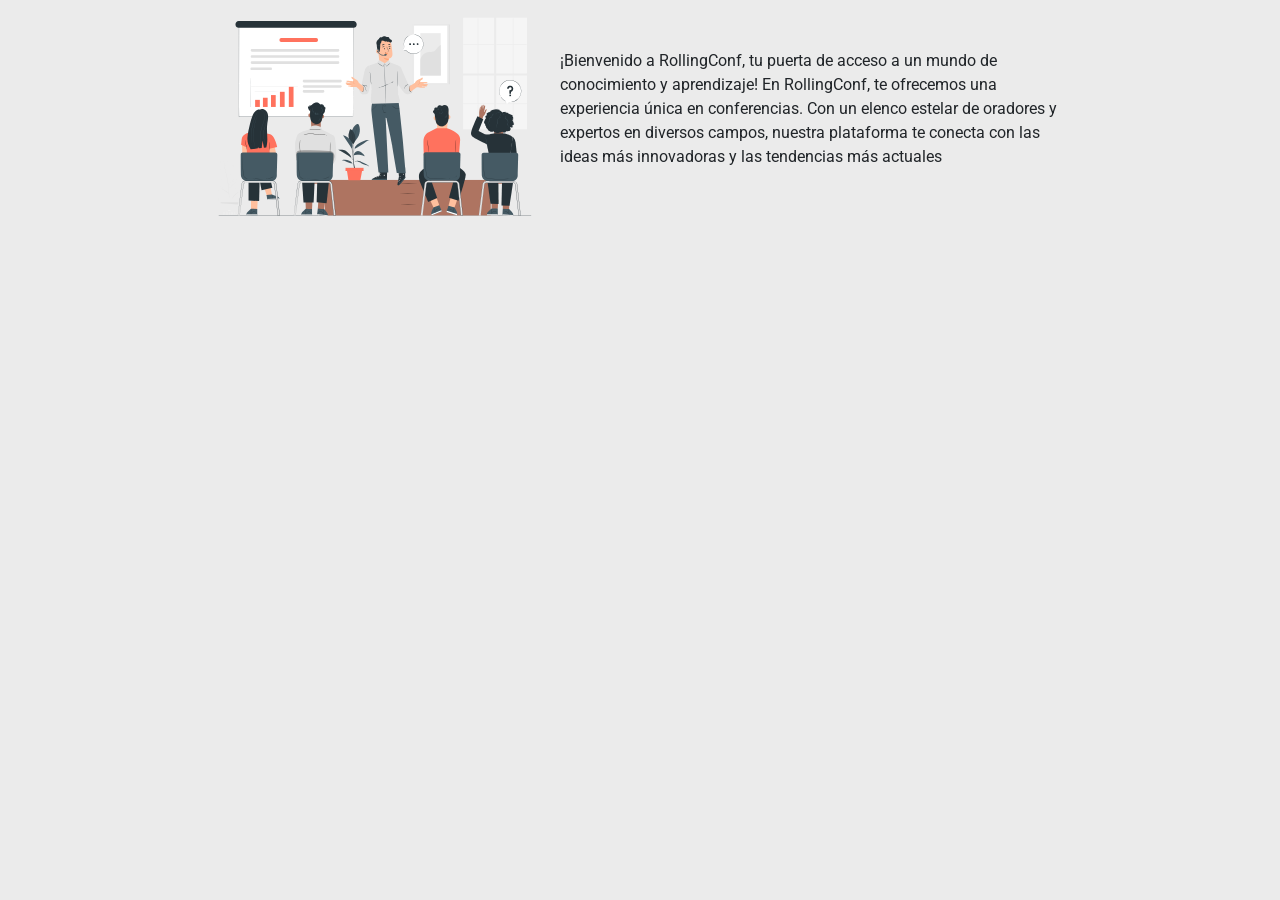
==== index.html @ a0eeaef7 "Merge pull request #10 from SOFIHAI/dev Dev" ====
<!doctype html>
<html lang="en">

<head>
  <meta charset="UTF-8" />
  <link rel="icon" type="image/svg+xml" href="/vite.svg" />
  <meta name="viewport" content="width=device-width, initial-scale=1.0" />
  <link href="https://cdn.jsdelivr.net/npm/bootstrap@5.3.2/dist/css/bootstrap.min.css" rel="stylesheet"
    integrity="sha384-T3c6CoIi6uLrA9TneNEoa7RxnatzjcDSCmG1MXxSR1GAsXEV/Dwwykc2MPK8M2HN" crossorigin="anonymous">
  <title>RollingConf</title>
  <link rel="stylesheet" href="./style.css">
  <link rel="stylesheet" href="https://cdnjs.cloudflare.com/ajax/libs/font-awesome/6.4.2/css/all.min.css" integrity="sha512-z3gLpd7yknf1YoNbCzqRKc4qyor8gaKU1qmn+CShxbuBusANI9QpRohGBreCFkKxLhei6S9CQXFEbbKuqLg0DA==" crossorigin="anonymous" referrerpolicy="no-referrer" />
  <link rel="preconnect" href="https://fonts.googleapis.com">
  <link rel="preconnect" href="https://fonts.gstatic.com" crossorigin>
  
  <link href="https://fonts.googleapis.com/css2?family=Roboto:wght@300;400;500&display=swap" rel="stylesheet">
  <link rel="stylesheet" href="./style.css">
  <script src="./model/RenderConfSection/RenderConfSection.js"></script>
</head>

<body class="bodyLandingPage">
<header></header>
  <main>
    <div class="headerLandingPage">
      <img src="./assets/conferenciaRollingDev.svg" class="landingFirstImage" alt="conferenciaImagen">
      <p class="ladingPageFirstInfo">¡Bienvenido a RollingConf, tu puerta de acceso a un mundo de conocimiento y aprendizaje! En RollingConf, te ofrecemos una experiencia única en conferencias. Con un elenco estelar de oradores y expertos en diversos campos, nuestra plataforma te conecta con las ideas más innovadoras y las tendencias más actuales</p>
    </div>
    <div class="infoConfContainer">
    </div>
    <div class="modalContainer"></div>
  </main>
  <footer></footer>
  <script src="https://cdn.jsdelivr.net/npm/bootstrap@5.3.2/dist/js/bootstrap.bundle.min.js"
    integrity="sha384-C6RzsynM9kWDrMNeT87bh95OGNyZPhcTNXj1NW7RuBCsyN/o0jlpcV8Qyq46cDfL"
    crossorigin="anonymous"></script>
  <script type="module" src="./main.js" type="application/json"></script>
</body>

</html>
---- style.css ----
* {
  padding: 0;
  margin: 0;
  box-sizing: border-box;
}
:root {
  --Font-: 'Roboto', sans-serif;
  /* Recordar 300, 400, 500 */
  --Cinnabar-: #F05537;
  --Persian-Red-: #CF3C3A;
  --AntiFlash-White-: #EBEBEB;
  --Black-Olive-:#232E21;
  --Polynesian-Blue-:#1F487E
}
.landingFirstImage{
  width: 350px;
}
.headerLandingPage {
  display: flex;
  justify-content: center;
  align-items: center;
  /* flex-direction: column; */
  /* flex-wrap: wrap; */
  font-family: var(--Font-);
  padding: 20px;
}
.bodyLandingPage{
  background-color: var(--AntiFlash-White-);
}

.navbar-total {
  background-color: var(--Black-Olive-);
} 

.logo-navbar {
  width: 20%;
  height: 20%;
}

#cuerpoFooter ul {
  list-style: none;
  padding-left: 0;
  color: var(--AntiFlash-White-);
  background-color: var(--Black-Olive-)
}
#cuerpoFooter ul a {
text-decoration: none;
color: var(--AntiFlash-White-);
}

.imgOrador{
  width: 200px;
  border-radius: 5px 0xp 0xp 0px;
}

.cardConfContainer {
  display: flex;
  border-radius: 5px;
  box-shadow: 0px 0px 15px -3px rgba(0,0,0,0.3);
}

.imgOradorContainer{
  display: flex;
  flex-direction: column;
  gap: 5px;
}
.confInfo{
  display: flex;
  flex-direction: column;
  justify-content: center;
  gap: 10px;
  /* padding: 0px 200px ; */
}

.spanContainer {
  display: flex;
  justify-content: end;
}

.infoConfContainer, .headerLandingPage {
  display: flex;
  flex-direction: column;
  gap: 10px;
  padding: 20px;
}

/* MediaQueries */

@media (max-width: 767px) {
  .cardConfContainer{
    padding: 20px 0px;
    flex-wrap: wrap;
  }
  .infoConfContainer {
    margin: 0px 20px;
  }
  .imgOradorContainer {
    align-items: center;
    width: 100%;
  }
  .confInfo {
    padding: 0px 20px;
  }
  .headerLandingPage {
    flex-wrap: wrap;
    margin: 0px 20px;
  }
}
@media (min-width: 767px) and (max-width: 1024px) {
  .cardConfContainer {
    padding: 20px;
  }
  .confInfo {
    padding: 50px;
  }
  .infoConfContainer{
    padding: 20px;
  }
  .headerLandingPage {
    flex-direction: row;
    padding: 20px;
  }
} 

@media (min-width: 1025px) {
  .cardConfContainer {
    padding: 20px;
  }
  .infoConfContainer {
    padding: 0px 200px;
  }
  .headerLandingPage {
    padding: 0px 200px;
    flex-direction: row;
  }
  .confInfo{
    padding: 0px 100px;
  } 
}
.fa-brands{
  color: var(--Cinnabar-);
}
---- style.css ----
* {
  padding: 0;
  margin: 0;
  box-sizing: border-box;
}
:root {
  --Font-: 'Roboto', sans-serif;
  /* Recordar 300, 400, 500 */
  --Cinnabar-: #F05537;
  --Persian-Red-: #CF3C3A;
  --AntiFlash-White-: #EBEBEB;
  --Black-Olive-:#232E21;
  --Polynesian-Blue-:#1F487E
}
.landingFirstImage{
  width: 350px;
}
.headerLandingPage {
  display: flex;
  justify-content: center;
  align-items: center;
  /* flex-direction: column; */
  /* flex-wrap: wrap; */
  font-family: var(--Font-);
  padding: 20px;
}
.bodyLandingPage{
  background-color: var(--AntiFlash-White-);
}

.navbar-total {
  background-color: var(--Black-Olive-);
} 

.logo-navbar {
  width: 20%;
  height: 20%;
}

#cuerpoFooter ul {
  list-style: none;
  padding-left: 0;
  color: var(--AntiFlash-White-);
  background-color: var(--Black-Olive-)
}
#cuerpoFooter ul a {
text-decoration: none;
color: var(--AntiFlash-White-);
}

.imgOrador{
  width: 200px;
  border-radius: 5px 0xp 0xp 0px;
}

.cardConfContainer {
  display: flex;
  border-radius: 5px;
  box-shadow: 0px 0px 15px -3px rgba(0,0,0,0.3);
}

.imgOradorContainer{
  display: flex;
  flex-direction: column;
  gap: 5px;
}
.confInfo{
  display: flex;
  flex-direction: column;
  justify-content: center;
  gap: 10px;
  /* padding: 0px 200px ; */
}

.spanContainer {
  display: flex;
  justify-content: end;
}

.infoConfContainer, .headerLandingPage {
  display: flex;
  flex-direction: column;
  gap: 10px;
  padding: 20px;
}

/* MediaQueries */

@media (max-width: 767px) {
  .cardConfContainer{
    padding: 20px 0px;
    flex-wrap: wrap;
  }
  .infoConfContainer {
    margin: 0px 20px;
  }
  .imgOradorContainer {
    align-items: center;
    width: 100%;
  }
  .confInfo {
    padding: 0px 20px;
  }
  .headerLandingPage {
    flex-wrap: wrap;
    margin: 0px 20px;
  }
}
@media (min-width: 767px) and (max-width: 1024px) {
  .cardConfContainer {
    padding: 20px;
  }
  .confInfo {
    padding: 50px;
  }
  .infoConfContainer{
    padding: 20px;
  }
  .headerLandingPage {
    flex-direction: row;
    padding: 20px;
  }
} 

@media (min-width: 1025px) {
  .cardConfContainer {
    padding: 20px;
  }
  .infoConfContainer {
    padding: 0px 200px;
  }
  .headerLandingPage {
    padding: 0px 200px;
    flex-direction: row;
  }
  .confInfo{
    padding: 0px 100px;
  } 
}
.fa-brands{
  color: var(--Cinnabar-);
}
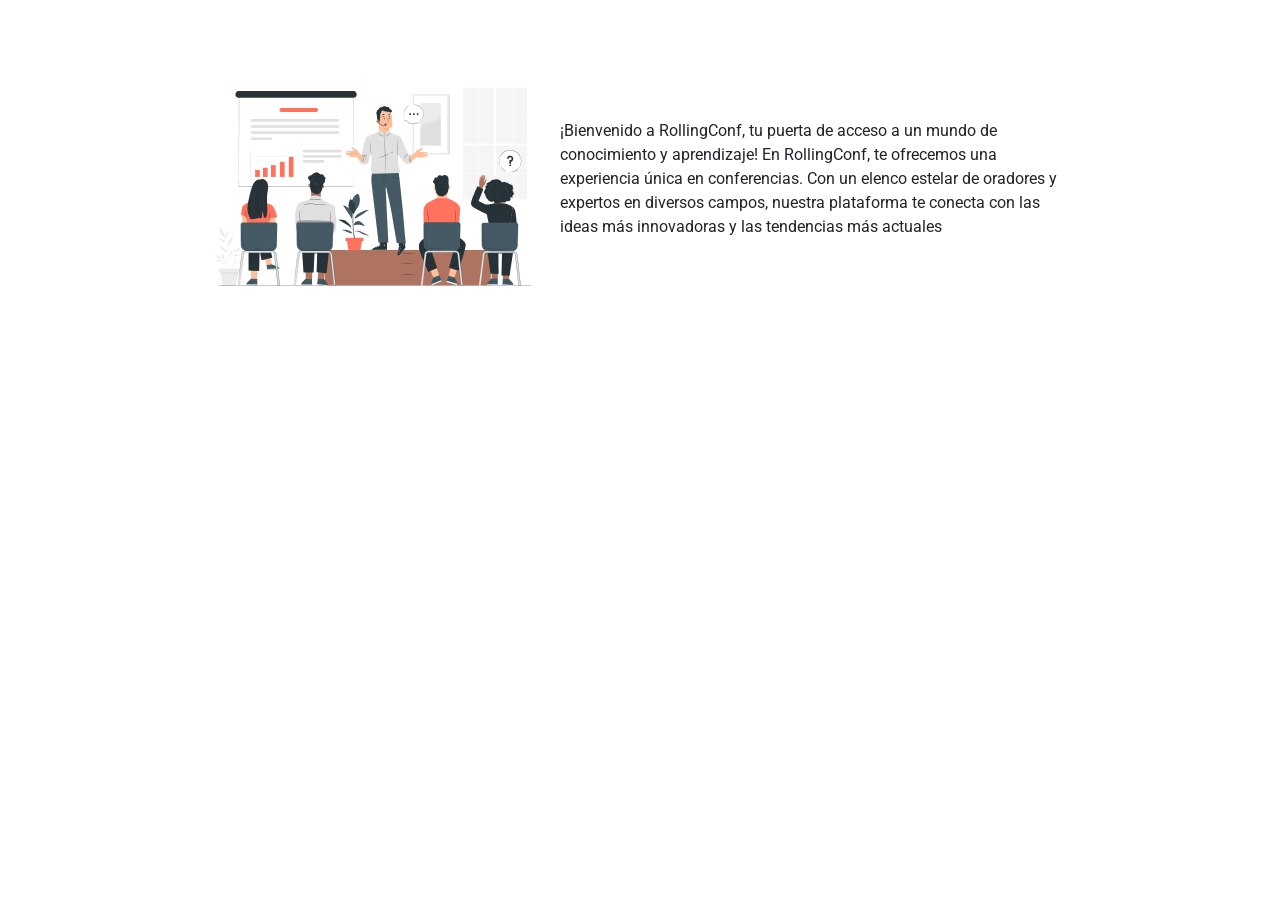
==== commit 118b8d87: "Merge pull request #17 from SOFIHAI/dev Dev" ====
--- a/index.html
+++ b/index.html
@@ -9,31 +9,45 @@
     integrity="sha384-T3c6CoIi6uLrA9TneNEoa7RxnatzjcDSCmG1MXxSR1GAsXEV/Dwwykc2MPK8M2HN" crossorigin="anonymous">
   <title>RollingConf</title>
   <link rel="stylesheet" href="./style.css">
-  <link rel="stylesheet" href="https://cdnjs.cloudflare.com/ajax/libs/font-awesome/6.4.2/css/all.min.css" integrity="sha512-z3gLpd7yknf1YoNbCzqRKc4qyor8gaKU1qmn+CShxbuBusANI9QpRohGBreCFkKxLhei6S9CQXFEbbKuqLg0DA==" crossorigin="anonymous" referrerpolicy="no-referrer" />
+  <link rel="stylesheet" href="https://cdnjs.cloudflare.com/ajax/libs/font-awesome/6.4.2/css/all.min.css"/>
   <link rel="preconnect" href="https://fonts.googleapis.com">
   <link rel="preconnect" href="https://fonts.gstatic.com" crossorigin>
-  
+  <link rel="stylesheet" href="https://cdn.jsdelivr.net/npm/bootstrap-icons@1.10.5/font/bootstrap-icons.css">
   <link href="https://fonts.googleapis.com/css2?family=Roboto:wght@300;400;500&display=swap" rel="stylesheet">
   <link rel="stylesheet" href="./style.css">
   <script src="./model/RenderConfSection/RenderConfSection.js"></script>
 </head>
 
 <body class="bodyLandingPage">
-<header></header>
+  <header></header>
   <main>
     <div class="headerLandingPage">
       <img src="./assets/conferenciaRollingDev.svg" class="landingFirstImage" alt="conferenciaImagen">
-      <p class="ladingPageFirstInfo">¡Bienvenido a RollingConf, tu puerta de acceso a un mundo de conocimiento y aprendizaje! En RollingConf, te ofrecemos una experiencia única en conferencias. Con un elenco estelar de oradores y expertos en diversos campos, nuestra plataforma te conecta con las ideas más innovadoras y las tendencias más actuales</p>
+      <p class="ladingPageFirstInfo">¡Bienvenido a RollingConf, tu puerta de acceso a un mundo de conocimiento y
+        aprendizaje! En RollingConf, te ofrecemos una experiencia única en conferencias. Con un elenco estelar de
+        oradores y expertos en diversos campos, nuestra plataforma te conecta con las ideas más innovadoras y las
+        tendencias más actuales</p>
     </div>
     <div class="infoConfContainer">
     </div>
-    <div class="modalContainer"></div>
+    <div class="modal fade" id="exampleModal" tabindex="-1" aria-labelledby="exampleModalLabel" aria-hidden="true">
+      <div class="modal-dialog">
+        <div class="modal-content">
+          <div class="modal-header">
+            <h1 class="modal-title fs-5" id="exampleModalLabel">Modal title</h1>
+            <button type="button" class="btn-close" data-bs-dismiss="modal" aria-label="Close"></button>
+          </div>
+          <div class="modal-body">
+            Deseas registrarte a esta charla?
+          </div>
+          <div class="modal-footer">         
+          </div>
+        </div>
+      </div>
+    </div>
   </main>
-  <footer></footer>
-  <script src="https://cdn.jsdelivr.net/npm/bootstrap@5.3.2/dist/js/bootstrap.bundle.min.js"
-    integrity="sha384-C6RzsynM9kWDrMNeT87bh95OGNyZPhcTNXj1NW7RuBCsyN/o0jlpcV8Qyq46cDfL"
-    crossorigin="anonymous"></script>
+  <Footer></Footer>
+</body>
+  <script src="https://cdn.jsdelivr.net/npm/bootstrap@5.3.2/dist/js/bootstrap.bundle.min.js"></script>
   <script type="module" src="./main.js" type="application/json"></script>
-</body>
-
 </html>
--- a/style.css
+++ b/style.css
@@ -6,12 +6,15 @@
 :root {
   --Font-: 'Roboto', sans-serif;
   /* Recordar 300, 400, 500 */
+  --White-: #FFFFFF;
+  --Persian-Red-: #D81D26;
+  --Dark-:#1A1A1A;
+  --Dark-Gray-: #2F2F2F;
+  --Light-Gray-: #535353;
   --Cinnabar-: #F05537;
   --Persian-Red-: #CF3C3A;
-  --AntiFlash-White-: #EBEBEB;
-  --Black-Olive-:#232E21;
-  --Polynesian-Blue-:#1F487E
-}
+}
+
 .landingFirstImage{
   width: 350px;
 }
@@ -19,17 +22,16 @@
   display: flex;
   justify-content: center;
   align-items: center;
-  /* flex-direction: column; */
-  /* flex-wrap: wrap; */
   font-family: var(--Font-);
   padding: 20px;
+  margin: 70px 0px;
 }
 .bodyLandingPage{
   background-color: var(--AntiFlash-White-);
 }
 
 .navbar-total {
-  background-color: var(--Black-Olive-);
+  background-color: var(--Light-Gray-);
 } 
 
 .logo-navbar {
@@ -53,6 +55,16 @@
   border-radius: 5px 0xp 0xp 0px;
 }
 
+.oradorContainer {
+  display: flex;
+  justify-content: end;
+}
+
+.modal-footer {
+  display: flex !important;
+  justify-content: space-between !important;
+}
+
 .cardConfContainer {
   display: flex;
   border-radius: 5px;
@@ -75,6 +87,8 @@
 .spanContainer {
   display: flex;
   justify-content: end;
+  align-items: center;
+  gap: 20px;
 }
 
 .infoConfContainer, .headerLandingPage {
@@ -100,6 +114,7 @@
   }
   .confInfo {
     padding: 0px 20px;
+    width: 100%;
   }
   .headerLandingPage {
     flex-wrap: wrap;
@@ -125,6 +140,7 @@
 @media (min-width: 1025px) {
   .cardConfContainer {
     padding: 20px;
+    justify-content: space-between;
   }
   .infoConfContainer {
     padding: 0px 200px;
@@ -142,3 +158,76 @@
 }
 
 
+/***************************/
+/*         FOOTER          */
+/***************************/
+.footer {
+  background-color: #09090a;
+}
+
+#navBarPrincipal {
+  background-color: #535353;
+}
+
+
+.redes-sociales {
+  font-size: 2rem;
+  background-color: #18191f;
+  color: #fff;
+  box-shadow: 2px 2px 2px #00000080, 10px 1px 12px #00000080,
+      2px 2px 10px #00000080, 2px 2px 3px #00000080, inset 2px 2px 10px #00000080,
+      inset 2px 2px 10px #00000080, inset 2px 2px 10px #00000080,
+      inset 2px 2px 10px #00000080;
+  border-radius: 50%;
+  padding: 1px 6px;
+  animation: animate 3s linear infinite;
+  text-shadow: 0 0 50px #0072ff, 0 0 100px #0072ff, 0 0 150px #0072ff,
+      0 0 200px #0072ff;
+}
+
+.redes-sociales:hover {
+  animation: flash;
+  animation-duration: 3s;
+}
+
+.bi-facebook {
+  animation-delay: 0.7s;
+}
+
+.bi-github {
+  animation-delay: 0.1s;
+}
+
+.bi-instagram {
+  animation-delay: 0.3s;
+}
+
+.linksFooter {
+  display: inline-block;
+  position: relative;
+  color: #ffffff;
+  text-decoration: none !important;
+  font-size: 16px !important;
+}
+
+.linksFooter:hover {
+  cursor: pointer;
+}
+
+.linksFooter:after {
+  content: "";
+  display: block;
+  margin: auto;
+  height: 2px;
+  width: 0px;
+  transition: all 0.8s;
+}
+
+.linksFooter:hover:after {
+  width: 100%;
+  background: #fff;
+}
+
+/***************************/
+/*        FIN FOOTER       */
+/***************************/
--- a/style.css
+++ b/style.css
@@ -6,12 +6,15 @@
 :root {
   --Font-: 'Roboto', sans-serif;
   /* Recordar 300, 400, 500 */
+  --White-: #FFFFFF;
+  --Persian-Red-: #D81D26;
+  --Dark-:#1A1A1A;
+  --Dark-Gray-: #2F2F2F;
+  --Light-Gray-: #535353;
   --Cinnabar-: #F05537;
   --Persian-Red-: #CF3C3A;
-  --AntiFlash-White-: #EBEBEB;
-  --Black-Olive-:#232E21;
-  --Polynesian-Blue-:#1F487E
-}
+}
+
 .landingFirstImage{
   width: 350px;
 }
@@ -19,17 +22,16 @@
   display: flex;
   justify-content: center;
   align-items: center;
-  /* flex-direction: column; */
-  /* flex-wrap: wrap; */
   font-family: var(--Font-);
   padding: 20px;
+  margin: 70px 0px;
 }
 .bodyLandingPage{
   background-color: var(--AntiFlash-White-);
 }
 
 .navbar-total {
-  background-color: var(--Black-Olive-);
+  background-color: var(--Light-Gray-);
 } 
 
 .logo-navbar {
@@ -53,6 +55,16 @@
   border-radius: 5px 0xp 0xp 0px;
 }
 
+.oradorContainer {
+  display: flex;
+  justify-content: end;
+}
+
+.modal-footer {
+  display: flex !important;
+  justify-content: space-between !important;
+}
+
 .cardConfContainer {
   display: flex;
   border-radius: 5px;
@@ -75,6 +87,8 @@
 .spanContainer {
   display: flex;
   justify-content: end;
+  align-items: center;
+  gap: 20px;
 }
 
 .infoConfContainer, .headerLandingPage {
@@ -100,6 +114,7 @@
   }
   .confInfo {
     padding: 0px 20px;
+    width: 100%;
   }
   .headerLandingPage {
     flex-wrap: wrap;
@@ -125,6 +140,7 @@
 @media (min-width: 1025px) {
   .cardConfContainer {
     padding: 20px;
+    justify-content: space-between;
   }
   .infoConfContainer {
     padding: 0px 200px;
@@ -142,3 +158,76 @@
 }
 
 
+/***************************/
+/*         FOOTER          */
+/***************************/
+.footer {
+  background-color: #09090a;
+}
+
+#navBarPrincipal {
+  background-color: #535353;
+}
+
+
+.redes-sociales {
+  font-size: 2rem;
+  background-color: #18191f;
+  color: #fff;
+  box-shadow: 2px 2px 2px #00000080, 10px 1px 12px #00000080,
+      2px 2px 10px #00000080, 2px 2px 3px #00000080, inset 2px 2px 10px #00000080,
+      inset 2px 2px 10px #00000080, inset 2px 2px 10px #00000080,
+      inset 2px 2px 10px #00000080;
+  border-radius: 50%;
+  padding: 1px 6px;
+  animation: animate 3s linear infinite;
+  text-shadow: 0 0 50px #0072ff, 0 0 100px #0072ff, 0 0 150px #0072ff,
+      0 0 200px #0072ff;
+}
+
+.redes-sociales:hover {
+  animation: flash;
+  animation-duration: 3s;
+}
+
+.bi-facebook {
+  animation-delay: 0.7s;
+}
+
+.bi-github {
+  animation-delay: 0.1s;
+}
+
+.bi-instagram {
+  animation-delay: 0.3s;
+}
+
+.linksFooter {
+  display: inline-block;
+  position: relative;
+  color: #ffffff;
+  text-decoration: none !important;
+  font-size: 16px !important;
+}
+
+.linksFooter:hover {
+  cursor: pointer;
+}
+
+.linksFooter:after {
+  content: "";
+  display: block;
+  margin: auto;
+  height: 2px;
+  width: 0px;
+  transition: all 0.8s;
+}
+
+.linksFooter:hover:after {
+  width: 100%;
+  background: #fff;
+}
+
+/***************************/
+/*        FIN FOOTER       */
+/***************************/
